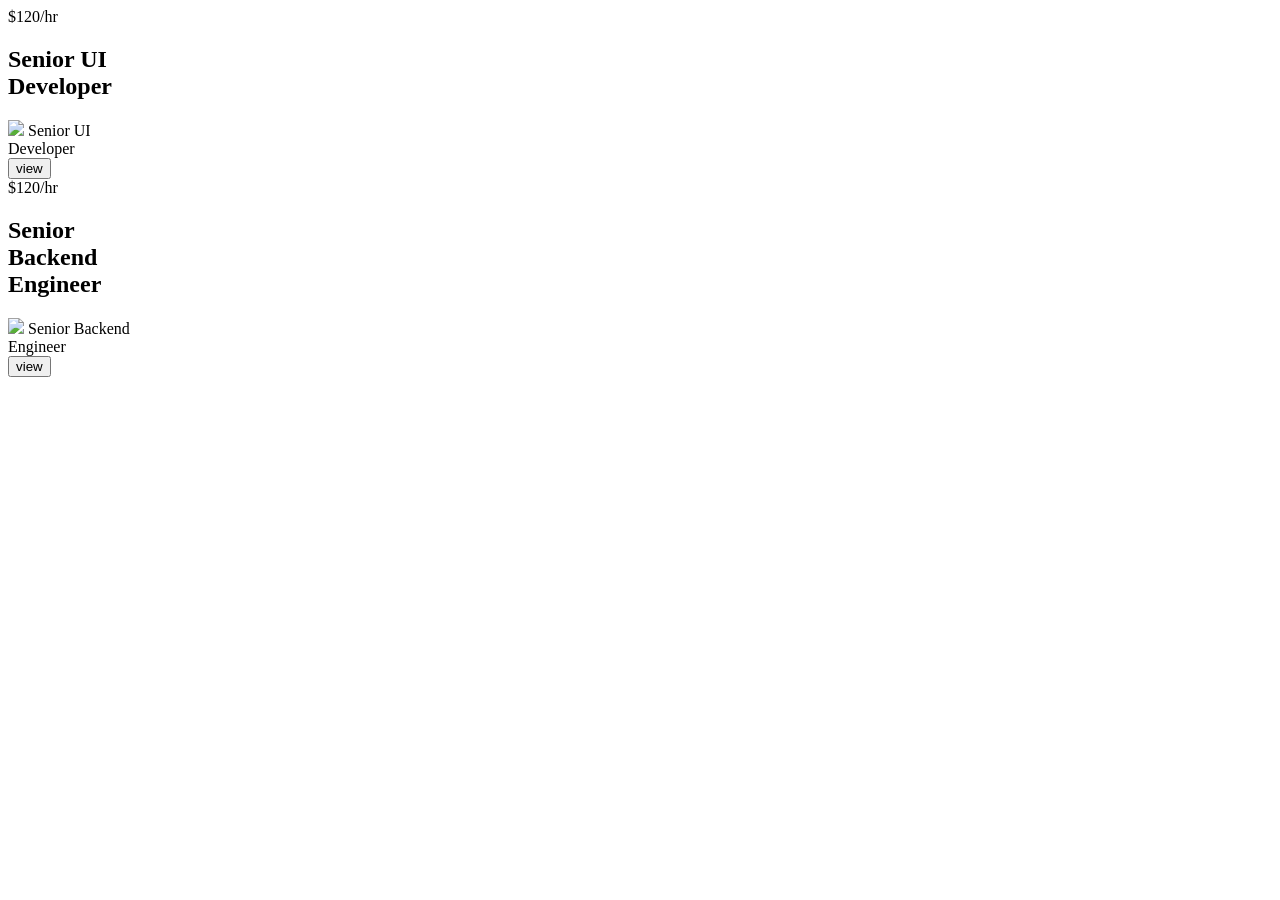
==== templatebytailwind/index.html @ 8bff8f8e "replicate of template design" ====
<!DOCTYPE html>
<html lang="en">
<head>
    <meta charset="UTF-8">
    <meta name="viewport" content="width=device-width, initial-scale=1.0">
    <title>Document</title>
    <link
  href="https://cdn.jsdelivr.net/npm/remixicon@4.9.0/fonts/remixicon.css"
  rel="stylesheet"
/>
</head>
<body>
    <div class="main w-full h-screen bg-emerald-300 font-sans">
        <div class="container" relative h-screen mx-auto>
            <div class="grid grid-cols-3 gap-6 p-11">
                <div class="bg-white overflow-hidden rounded-3xl shadow-md p-2  w-75 relative ">
                <div class="bg-purple-100 rounded-2xl p-5 pb-2">
                    <div class="flex justify-between items-center mb-6 mt-1 ">
                        <span class="text-sm font-medium ">$120/hr</span>
                        <span class="text-xl"><i class="ri-bookmark-line"></i></span>
                    </div>
                    <h2 class="text-2xl  mb-10 leading-tight ">Senior UI <br> Developer</h2>
                    <span class="absolute right-6 top-20 mt-15"><i class="ri-arrow-right-long-line"></i></span>
                    <div class="flex justify-center items-center gap-2 mt-20 mb-9">
                    <span class="w-1.5 h-1.5 bg-gray-800 rounded-full"></span>
                    <span class="w-1.5 h-1.5 bg-gray-400 rounded-full"></span>
                    <span class="w-1.5 h-1.5 bg-gray-400 rounded-full"></span>
                    <span class="w-1.5 h-1.5 bg-gray-400 rounded-full"></span> 
                </div>
                </div>
                <div class="font-semibold flex justify-between items-center px-4 py-3 ">
                    <div class="flex  items-center gap-3 ">
                        <img src="https://upload.wikimedia.org/wikipedia/commons/a/a6/Logo_NIKE.svg" class="w-8">
                        <span class="text-sm ">Senior UI <br> Developer</span>
                    </div>
                        <button class=" px-5 py-2.5 font-medium text-sm bg-black rounded-full text-white">view</button>
                    </div>
                </div>
                 <div class="bg-white overflow-hidden rounded-3xl shadow-md p-2  w-75 relative ">
                <div class="bg-purple-100 rounded-2xl p-5 pb-2">
                    <div class="flex justify-between items-center mb-6 mt-1 ">
                        <span class="text-sm font-medium ">$120/hr</span>
                        <span class="text-xl"><i class="ri-bookmark-line"></i></span>
                    </div>
                    <h2 class="text-2xl  mb-10 leading-tight ">Senior<br> Backend <br>Engineer</h2>
                    <span class="absolute right-6 top-20 mt-15"><i class="ri-arrow-right-long-line"></i></span>
                    <div class="flex justify-center items-center gap-2 mt-20 mb-9">
                    <span class="w-1.5 h-1.5 bg-gray-800 rounded-full"></span>
                    <span class="w-1.5 h-1.5 bg-gray-400 rounded-full"></span>
                    <span class="w-1.5 h-1.5 bg-gray-400 rounded-full"></span>
                    <span class="w-1.5 h-1.5 bg-gray-400 rounded-full"></span> 
                </div>
                </div>
                <div class="font-semibold flex justify-between items-center px-4 py-3 ">
                    <div class="flex  items-center gap-3 ">
                        <img src="https://upload.wikimedia.org/wikipedia/commons/a/a6/Logo_NIKE.svg" class="w-8">
                        <span class="text-sm ">Senior Backend <br>Engineer</span>
                    </div>
                        <button class=" px-5 py-2.5 font-medium text-sm bg-black rounded-full text-white">view</button>
                    </div>
                </div>
                
            </div>
        </div>
    </div>
    <script src="https://cdn.jsdelivr.net/npm/@tailwindcss/browser@4"></script>
</body>
</html>
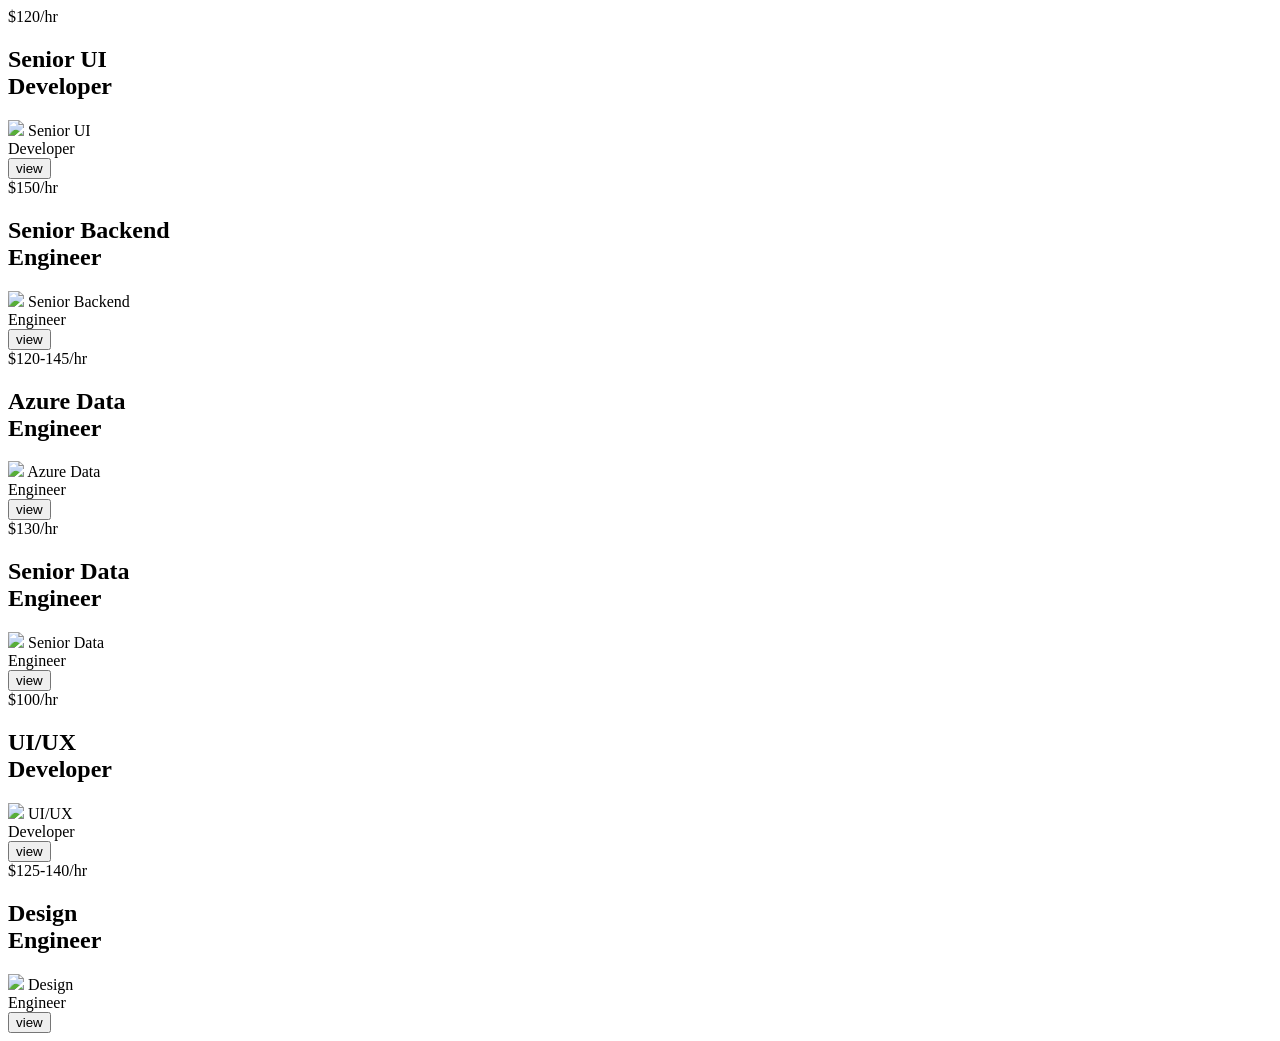
==== commit 0735611a: "complete the design which i made by tailwind which is template" ====
--- a/templatebytailwind/index.html
+++ b/templatebytailwind/index.html
@@ -4,62 +4,161 @@
     <meta charset="UTF-8">
     <meta name="viewport" content="width=device-width, initial-scale=1.0">
     <title>Document</title>
-    <link
-  href="https://cdn.jsdelivr.net/npm/remixicon@4.9.0/fonts/remixicon.css"
-  rel="stylesheet"
-/>
+    <link href="https://cdn.jsdelivr.net/npm/remixicon@4.9.0/fonts/remixicon.css" rel="stylesheet"/>
 </head>
 <body>
-    <div class="main w-full h-screen bg-emerald-300 font-sans">
-        <div class="container" relative h-screen mx-auto>
-            <div class="grid grid-cols-3 gap-6 p-11">
-                <div class="bg-white overflow-hidden rounded-3xl shadow-md p-2  w-75 relative ">
-                <div class="bg-purple-100 rounded-2xl p-5 pb-2">
-                    <div class="flex justify-between items-center mb-6 mt-1 ">
-                        <span class="text-sm font-medium ">$120/hr</span>
-                        <span class="text-xl"><i class="ri-bookmark-line"></i></span>
+    <div class="w-full min-h-screen bg-lime-100 font-sans">
+        <div class="container mx-auto">
+            <div class="grid grid-cols-3 gap-4 p-6">
+
+                <!-- Card 1 -->
+                <div class="bg-white overflow-hidden rounded-3xl shadow-md p-2">
+                    <div class=" rounded-t-2xl bg-purple-100 p-5">
+                        <div class="flex justify-between items-center mb-6">
+                            <span class="text-sm font-medium">$120/hr</span>
+                            <span class="text-xl"><i class="ri-bookmark-line"></i></span>
+                        </div>
+                        <h2 class="text-2xl mb-4 leading-tight">Senior UI <br> Developer</h2>
+                        <div class="flex justify-end"><i class="ri-arrow-right-long-line"></i></div>
+                        <div class="flex justify-center items-center gap-2 mt-16 mb-2">
+                            <span class="w-1.5 h-1.5 bg-gray-800 rounded-full"></span>
+                            <span class="w-1.5 h-1.5 bg-gray-400 rounded-full"></span>
+                            <span class="w-1.5 h-1.5 bg-gray-400 rounded-full"></span>
+                            <span class="w-1.5 h-1.5 bg-gray-400 rounded-full"></span>
+                        </div>
                     </div>
-                    <h2 class="text-2xl  mb-10 leading-tight ">Senior UI <br> Developer</h2>
-                    <span class="absolute right-6 top-20 mt-15"><i class="ri-arrow-right-long-line"></i></span>
-                    <div class="flex justify-center items-center gap-2 mt-20 mb-9">
-                    <span class="w-1.5 h-1.5 bg-gray-800 rounded-full"></span>
-                    <span class="w-1.5 h-1.5 bg-gray-400 rounded-full"></span>
-                    <span class="w-1.5 h-1.5 bg-gray-400 rounded-full"></span>
-                    <span class="w-1.5 h-1.5 bg-gray-400 rounded-full"></span> 
-                </div>
-                </div>
-                <div class="font-semibold flex justify-between items-center px-4 py-3 ">
-                    <div class="flex  items-center gap-3 ">
-                        <img src="https://upload.wikimedia.org/wikipedia/commons/a/a6/Logo_NIKE.svg" class="w-8">
-                        <span class="text-sm ">Senior UI <br> Developer</span>
-                    </div>
-                        <button class=" px-5 py-2.5 font-medium text-sm bg-black rounded-full text-white">view</button>
+                    <div class="flex justify-between items-center px-4 py-3">
+                        <div class="flex items-center gap-3">
+                            <img src="https://upload.wikimedia.org/wikipedia/commons/a/a6/Logo_NIKE.svg" class="w-8">
+                            <span class="text-sm font-semibold">Senior UI <br> Developer</span>
+                        </div>
+                        <button class="px-5 py-2.5 text-sm bg-black rounded-full text-white">view</button>
                     </div>
                 </div>
-                 <div class="bg-white overflow-hidden rounded-3xl shadow-md p-2  w-75 relative ">
-                <div class="bg-purple-100 rounded-2xl p-5 pb-2">
-                    <div class="flex justify-between items-center mb-6 mt-1 ">
-                        <span class="text-sm font-medium ">$120/hr</span>
-                        <span class="text-xl"><i class="ri-bookmark-line"></i></span>
+
+                <!-- Card 2 -->
+                <div class="bg-white overflow-hidden rounded-3xl shadow-md p-2">
+                    <div class="bg-amber-100 p-5 rounded-t-2xl">
+                        <div class="flex justify-between items-center mb-6">
+                            <span class="text-sm font-medium">$150/hr</span>
+                            <span class="text-xl"><i class="ri-bookmark-line"></i></span>
+                        </div>
+                        <h2 class="text-2xl mb-4 leading-tight">Senior Backend <br> Engineer</h2>
+                        <div class="flex justify-end"><i class="ri-arrow-right-long-line"></i></div>
+                        <div class="flex justify-center items-center gap-2 mt-16 mb-2">
+                            <span class="w-1.5 h-1.5 bg-gray-800 rounded-full"></span>
+                            <span class="w-1.5 h-1.5 bg-gray-400 rounded-full"></span>
+                            <span class="w-1.5 h-1.5 bg-gray-400 rounded-full"></span>
+                            <span class="w-1.5 h-1.5 bg-gray-400 rounded-full"></span>
+                        </div>
                     </div>
-                    <h2 class="text-2xl  mb-10 leading-tight ">Senior<br> Backend <br>Engineer</h2>
-                    <span class="absolute right-6 top-20 mt-15"><i class="ri-arrow-right-long-line"></i></span>
-                    <div class="flex justify-center items-center gap-2 mt-20 mb-9">
-                    <span class="w-1.5 h-1.5 bg-gray-800 rounded-full"></span>
-                    <span class="w-1.5 h-1.5 bg-gray-400 rounded-full"></span>
-                    <span class="w-1.5 h-1.5 bg-gray-400 rounded-full"></span>
-                    <span class="w-1.5 h-1.5 bg-gray-400 rounded-full"></span> 
-                </div>
-                </div>
-                <div class="font-semibold flex justify-between items-center px-4 py-3 ">
-                    <div class="flex  items-center gap-3 ">
-                        <img src="https://upload.wikimedia.org/wikipedia/commons/a/a6/Logo_NIKE.svg" class="w-8">
-                        <span class="text-sm ">Senior Backend <br>Engineer</span>
-                    </div>
-                        <button class=" px-5 py-2.5 font-medium text-sm bg-black rounded-full text-white">view</button>
+                    <div class="flex justify-between items-center px-4 py-3">
+                        <div class="flex items-center gap-3">
+                            <img src="https://upload.wikimedia.org/wikipedia/commons/c/c1/Google_%22G%22_logo.svg" class="w-8">
+                            <span class="text-sm font-semibold">Senior Backend <br> Engineer</span>
+                        </div>
+                        <button class="px-5 py-2.5 text-sm bg-black rounded-full text-white">view</button>
                     </div>
                 </div>
-                
+
+                <!-- Card 3 -->
+                <div class="bg-white overflow-hidden rounded-3xl shadow-md p-2">
+                    <div class="bg-green-100 p-5 rounded-t-2xl">
+                        <div class="flex justify-between items-center mb-6">
+                            <span class="text-sm font-medium">$120-145/hr</span>
+                            <span class="text-xl"><i class="ri-bookmark-line"></i></span>
+                        </div>
+                        <h2 class="text-2xl mb-4 leading-tight">Azure Data <br> Engineer</h2>
+                        <div class="flex justify-end"><i class="ri-arrow-right-long-line"></i></div>
+                        <div class="flex justify-center items-center gap-2 mt-16 mb-2">
+                            <span class="w-1.5 h-1.5 bg-gray-800 rounded-full"></span>
+                            <span class="w-1.5 h-1.5 bg-gray-400 rounded-full"></span>
+                            <span class="w-1.5 h-1.5 bg-gray-400 rounded-full"></span>
+                            <span class="w-1.5 h-1.5 bg-gray-400 rounded-full"></span>
+                        </div>
+                    </div>
+                    <div class="flex justify-between items-center px-4 py-3">
+                        <div class="flex items-center gap-3">
+                            <img src="https://upload.wikimedia.org/wikipedia/commons/6/69/Airbnb_Logo_B%C3%A9lo.svg" class="w-8">
+                            <span class="text-sm font-semibold">Azure Data <br> Engineer</span>
+                        </div>
+                        <button class="px-5 py-2.5 text-sm bg-black rounded-full text-white">view</button>
+                    </div>
+                </div>
+
+                <!-- Card 4 -->
+                <div class="bg-white overflow-hidden rounded-3xl shadow-md p-2">
+                    <div class="bg-blue-100 p-5 rounded-t-2xl">
+                        <div class="flex justify-between items-center mb-6">
+                            <span class="text-sm font-medium">$130/hr</span>
+                            <span class="text-xl"><i class="ri-bookmark-line"></i></span>
+                        </div>
+                        <h2 class="text-2xl mb-4 leading-tight">Senior Data <br> Engineer</h2>
+                        <div class="flex justify-end"><i class="ri-arrow-right-long-line"></i></div>
+                        <div class="flex justify-center items-center gap-2 mt-16 mb-2">
+                            <span class="w-1.5 h-1.5 bg-gray-800 rounded-full"></span>
+                            <span class="w-1.5 h-1.5 bg-gray-400 rounded-full"></span>
+                            <span class="w-1.5 h-1.5 bg-gray-400 rounded-full"></span>
+                            <span class="w-1.5 h-1.5 bg-gray-400 rounded-full"></span>
+                        </div>
+                    </div>
+                    <div class="flex justify-between items-center px-4 py-3">
+                        <div class="flex items-center gap-3">
+                            <img src="https://upload.wikimedia.org/wikipedia/commons/6/69/Airbnb_Logo_B%C3%A9lo.svg" class="w-8">
+                            <span class="text-sm font-semibold">Senior Data <br> Engineer</span>
+                        </div>
+                        <button class="px-5 py-2.5 text-sm bg-black rounded-full text-white">view</button>
+                    </div>
+                </div>
+                <!-- card 5 -->
+                 <div class="bg-white overflow-hidden rounded-3xl shadow-md p-2">
+                    <div class="bg-rose-100 p-5 rounded-t-2xl">
+                        <div class="flex justify-between items-center mb-6">
+                            <span class="text-sm font-medium">$100/hr</span>
+                            <span class="text-xl"><i class="ri-bookmark-line"></i></span>
+                        </div>
+                        <h2 class="text-2xl mb-4 leading-tight">UI/UX <br> Developer</h2>
+                        <div class="flex justify-end"><i class="ri-arrow-right-long-line"></i></div>
+                        <div class="flex justify-center items-center gap-2 mt-16 mb-2">
+                            <span class="w-1.5 h-1.5 bg-gray-800 rounded-full"></span>
+                            <span class="w-1.5 h-1.5 bg-gray-400 rounded-full"></span>
+                            <span class="w-1.5 h-1.5 bg-gray-400 rounded-full"></span>
+                            <span class="w-1.5 h-1.5 bg-gray-400 rounded-full"></span>
+                        </div>
+                    </div>
+                    <div class="flex justify-between items-center px-4 py-3">
+                        <div class="flex items-center gap-3">
+                            <img src="https://upload.wikimedia.org/wikipedia/commons/c/c1/Google_%22G%22_logo.svg" class="w-8">
+                            <span class="text-sm font-semibold">UI/UX <br> Developer</span>
+                        </div>
+                        <button class="px-5 py-2.5 text-sm bg-black rounded-full text-white">view</button>
+                    </div>
+                </div>
+                <!-- card 6 -->
+                  <div class="bg-white overflow-hidden rounded-3xl shadow-md p-2">
+                    <div class="bg-olive-100 p-5 rounded-t-2xl">
+                        <div class="flex justify-between items-center mb-6">
+                            <span class="text-sm font-medium">$125-140/hr</span>
+                            <span class="text-xl"><i class="ri-bookmark-line"></i></span>
+                        </div>
+                        <h2 class="text-2xl mb-4 leading-tight">Design <br> Engineer</h2>
+                        <div class="flex justify-end"><i class="ri-arrow-right-long-line"></i></div>
+                        <div class="flex justify-center items-center gap-2 mt-16 mb-2">
+                            <span class="w-1.5 h-1.5 bg-gray-800 rounded-full"></span>
+                            <span class="w-1.5 h-1.5 bg-gray-400 rounded-full"></span>
+                            <span class="w-1.5 h-1.5 bg-gray-400 rounded-full"></span>
+                            <span class="w-1.5 h-1.5 bg-gray-400 rounded-full"></span>
+                        </div>
+                    </div>
+                    <div class="flex justify-between items-center px-4 py-3">
+                        <div class="flex items-center gap-3">
+                            <img src="https://upload.wikimedia.org/wikipedia/commons/1/1a/Coinbase.svg" class="w-8">
+                            <span class="text-sm font-semibold">Design <br> Engineer</span>
+                        </div>
+                        <button class="px-5 py-2.5 text-sm bg-black rounded-full text-white">view</button>
+                    </div>
+                </div>
+
             </div>
         </div>
     </div>
